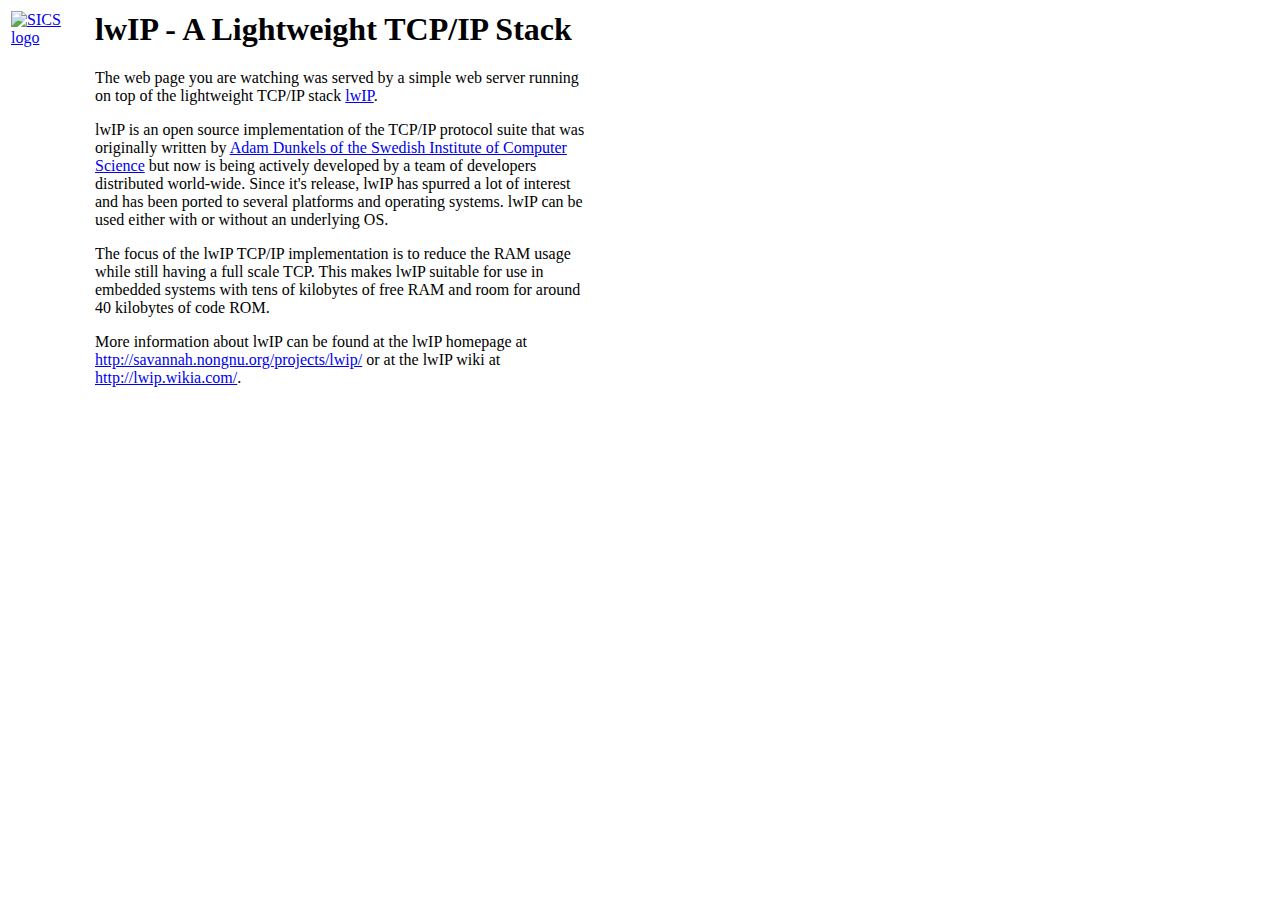
==== Firmware/communication/networking/wwwroot/index.html @ f4ac4a60 "Incoming working" ====
<html>
<head><title>lwIP - A Lightweight TCP/IP Stack</title></head>
<body bgcolor="white" text="black">

    <table width="100%">
      <tr valign="top"><td width="80">	  
	  <a href="http://www.sics.se/"><img src="/img/sics.gif"
	  border="0" alt="SICS logo" title="SICS logo"></a>
	</td><td width="500">	  
	  <h1>lwIP - A Lightweight TCP/IP Stack</h1>
	  <p>
	    The web page you are watching was served by a simple web
	    server running on top of the lightweight TCP/IP stack <a
	    href="http://www.sics.se/~adam/lwip/">lwIP</a>.
	  </p>
	  <p>
	    lwIP is an open source implementation of the TCP/IP
	    protocol suite that was originally written by <a
	    href="http://www.sics.se/~adam/lwip/">Adam Dunkels
	    of the Swedish Institute of Computer Science</a> but now is
	    being actively developed by a team of developers
	    distributed world-wide. Since it's release, lwIP has
	    spurred a lot of interest and has been ported to several
	    platforms and operating systems. lwIP can be used either
	    with or without an underlying OS.
	  </p>
	  <p>
	    The focus of the lwIP TCP/IP implementation is to reduce
	    the RAM usage while still having a full scale TCP. This
	    makes lwIP suitable for use in embedded systems with tens
	    of kilobytes of free RAM and room for around 40 kilobytes
	    of code ROM.
	  </p>
	  <p>
	    More information about lwIP can be found at the lwIP
	    homepage at <a
	    href="http://savannah.nongnu.org/projects/lwip/">http://savannah.nongnu.org/projects/lwip/</a>
	    or at the lwIP wiki at <a
	    href="http://lwip.wikia.com/">http://lwip.wikia.com/</a>.
	  </p>
	</td><td>
	  &nbsp;
	</td></tr>
      </table>
</body>
</html>
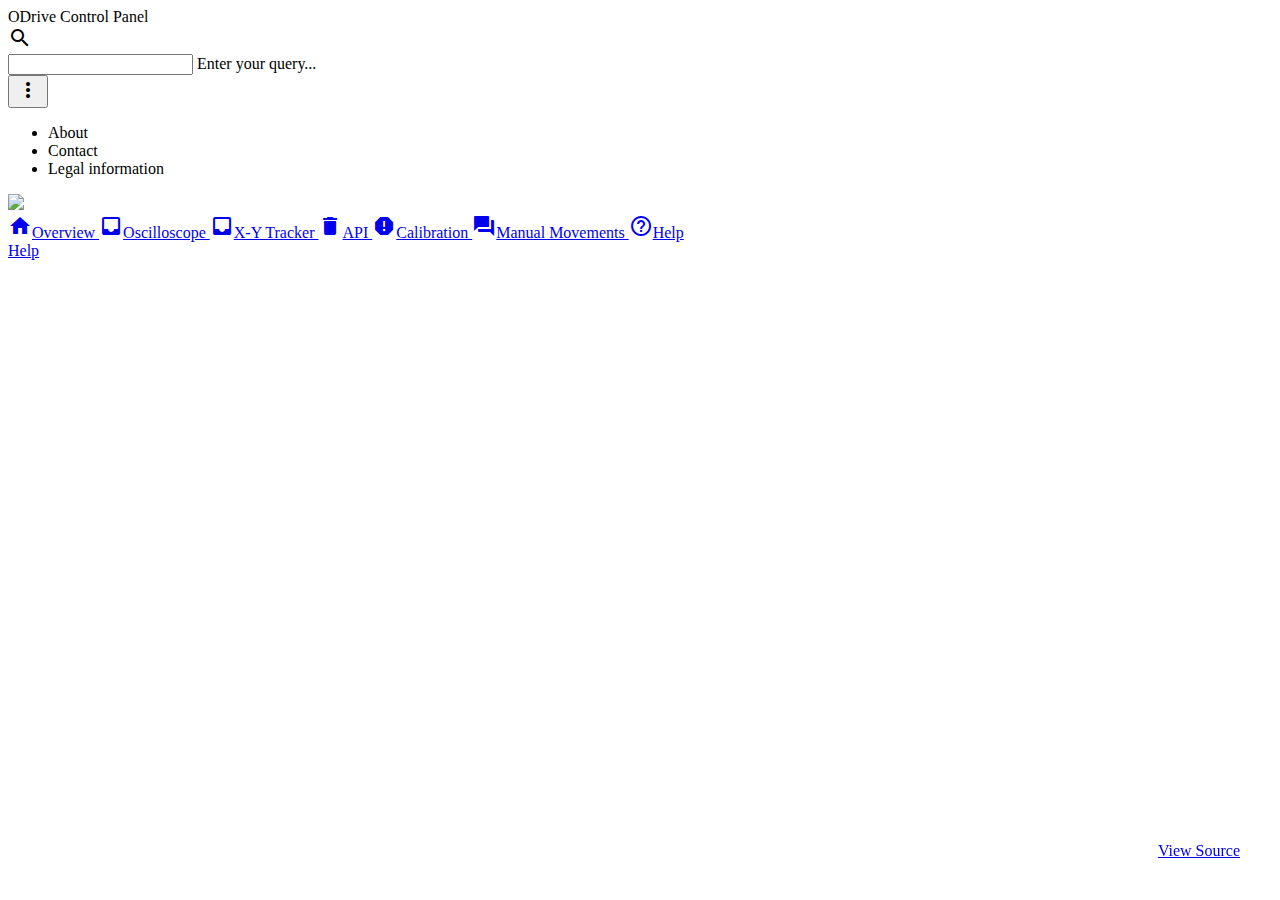
==== commit 98b57d5c: "Prototype dashboard" ====
--- a/Firmware/communication/networking/wwwroot/index.html
+++ b/Firmware/communication/networking/wwwroot/index.html
@@ -1,47 +1,174 @@
-<html>
-<head><title>lwIP - A Lightweight TCP/IP Stack</title></head>
-<body bgcolor="white" text="black">
+<!doctype html>
+<!--
+  Material Design Lite
+  Copyright 2015 Google Inc. All rights reserved.
 
-    <table width="100%">
-      <tr valign="top"><td width="80">	  
-	  <a href="http://www.sics.se/"><img src="/img/sics.gif"
-	  border="0" alt="SICS logo" title="SICS logo"></a>
-	</td><td width="500">	  
-	  <h1>lwIP - A Lightweight TCP/IP Stack</h1>
-	  <p>
-	    The web page you are watching was served by a simple web
-	    server running on top of the lightweight TCP/IP stack <a
-	    href="http://www.sics.se/~adam/lwip/">lwIP</a>.
-	  </p>
-	  <p>
-	    lwIP is an open source implementation of the TCP/IP
-	    protocol suite that was originally written by <a
-	    href="http://www.sics.se/~adam/lwip/">Adam Dunkels
-	    of the Swedish Institute of Computer Science</a> but now is
-	    being actively developed by a team of developers
-	    distributed world-wide. Since it's release, lwIP has
-	    spurred a lot of interest and has been ported to several
-	    platforms and operating systems. lwIP can be used either
-	    with or without an underlying OS.
-	  </p>
-	  <p>
-	    The focus of the lwIP TCP/IP implementation is to reduce
-	    the RAM usage while still having a full scale TCP. This
-	    makes lwIP suitable for use in embedded systems with tens
-	    of kilobytes of free RAM and room for around 40 kilobytes
-	    of code ROM.
-	  </p>
-	  <p>
-	    More information about lwIP can be found at the lwIP
-	    homepage at <a
-	    href="http://savannah.nongnu.org/projects/lwip/">http://savannah.nongnu.org/projects/lwip/</a>
-	    or at the lwIP wiki at <a
-	    href="http://lwip.wikia.com/">http://lwip.wikia.com/</a>.
-	  </p>
-	</td><td>
-	  &nbsp;
-	</td></tr>
-      </table>
-</body>
+  Licensed under the Apache License, Version 2.0 (the "License");
+  you may not use this file except in compliance with the License.
+  You may obtain a copy of the License at
+
+      https://www.apache.org/licenses/LICENSE-2.0
+
+  Unless required by applicable law or agreed to in writing, software
+  distributed under the License is distributed on an "AS IS" BASIS,
+  WITHOUT WARRANTIES OR CONDITIONS OF ANY KIND, either express or implied.
+  See the License for the specific language governing permissions and
+  limitations under the License
+-->
+<html lang="en">
+  <head>
+    <meta charset="utf-8">
+    <meta http-equiv="X-UA-Compatible" content="IE=edge">
+    <meta name="description" content="A front-end template that helps you build fast, modern mobile web apps.">
+    <meta name="viewport" content="width=device-width, initial-scale=1.0, minimum-scale=1.0">
+    <title>Material Design Lite</title>
+
+    <!-- Add to homescreen for Chrome on Android -->
+    <meta name="mobile-web-app-capable" content="yes">
+    <link rel="icon" sizes="192x192" href="images/favicon.png">
+
+    <!-- Add to homescreen for Safari on iOS -->
+    <meta name="apple-mobile-web-app-capable" content="yes">
+    <meta name="apple-mobile-web-app-status-bar-style" content="black">
+    <meta name="apple-mobile-web-app-title" content="ODrive Controller">
+    <link rel="apple-touch-icon-precomposed" href="images/favicon.png">
+
+    <!-- Tile icon for Win8 (144x144 + tile color) -->
+    <meta name="msapplication-TileImage" content="images/touch/ms-touch-icon-144x144-precomposed.png">
+    <meta name="msapplication-TileColor" content="#3372DF">
+
+    <link rel="shortcut icon" href="images/favicon.png">
+
+    <!-- SEO: If your mobile URL is different from the desktop URL, add a canonical link to the desktop page https://developers.google.com/webmasters/smartphone-sites/feature-phones -->
+    <!--
+    <link rel="canonical" href="http://www.example.com/">
+    -->
+
+    <link rel="stylesheet" href="https://fonts.googleapis.com/css?family=Roboto:regular,bold,italic,thin,light,bolditalic,black,medium&amp;lang=en">
+    <link rel="stylesheet" href="https://fonts.googleapis.com/icon?family=Material+Icons">
+    <link rel="stylesheet" href="https://code.getmdl.io/1.3.0/material.cyan-light_blue.min.css">
+    <link rel="stylesheet" href="styles.css">
+    <style>
+    #view-source {
+      position: fixed;
+      display: block;
+      right: 0;
+      bottom: 0;
+      margin-right: 40px;
+      margin-bottom: 40px;
+      z-index: 900;
+    }
+    </style>
+  </head>
+  <body>
+    <div class="demo-layout mdl-layout mdl-js-layout mdl-layout--fixed-drawer mdl-layout--fixed-header">
+      <header class="demo-header mdl-layout__header mdl-color--grey-100 mdl-color-text--grey-600">
+        <div class="mdl-layout__header-row">
+          <span class="mdl-layout-title">ODrive Control Panel</span>
+          <div class="mdl-layout-spacer"></div>
+          <div class="mdl-textfield mdl-js-textfield mdl-textfield--expandable">
+            <label class="mdl-button mdl-js-button mdl-button--icon" for="search">
+              <i class="material-icons">search</i>
+            </label>
+            <div class="mdl-textfield__expandable-holder">
+              <input class="mdl-textfield__input" type="text" id="search">
+              <label class="mdl-textfield__label" for="search">Enter your query...</label>
+            </div>
+          </div>
+          <button class="mdl-button mdl-js-button mdl-js-ripple-effect mdl-button--icon" id="hdrbtn">
+            <i class="material-icons">more_vert</i>
+          </button>
+          <ul class="mdl-menu mdl-js-menu mdl-js-ripple-effect mdl-menu--bottom-right" for="hdrbtn">
+            <li class="mdl-menu__item">About</li>
+            <li class="mdl-menu__item">Contact</li>
+            <li class="mdl-menu__item">Legal information</li>
+          </ul>
+        </div>
+      </header>
+      <div class="demo-drawer mdl-layout__drawer mdl-color--blue-grey-900 mdl-color-text--blue-grey-50">
+        <header class="demo-drawer-header">
+          <img src="images/logo.png">
+        </header>
+        <nav class="demo-navigation mdl-navigation mdl-color--blue-grey-800  ">
+          <a class="mdl-navigation__link  mdl-js-button mdl-js-ripple-effect" href="#">
+            <i class="mdl-color-text--blue-grey-400 material-icons" role="presentation">home</i>Overview
+          </a>
+          <a class="mdl-navigation__link mdl-js-button mdl-js-ripple-effect" href="#scope">
+            <i class="mdl-color-text--blue-grey-400 material-icons" role="presentation">inbox</i>Oscilloscope
+          </a>
+          <a class="mdl-navigation__link mdl-js-button mdl-js-ripple-effect" href="#xy">
+            <i class="mdl-color-text--blue-grey-400 material-icons" role="presentation">inbox</i>X-Y Tracker
+          </a>
+          <a class="mdl-navigation__link mdl-js-button mdl-js-ripple-effect" href="#api">
+            <i class="mdl-color-text--blue-grey-400 material-icons" role="presentation">delete</i>API
+          </a>
+          <a class="mdl-navigation__link mdl-js-button mdl-js-ripple-effect" href="#calibration">
+            <i class="mdl-color-text--blue-grey-400 material-icons" role="presentation">report</i>Calibration
+          </a>
+          <a class="mdl-navigation__link mdl-js-button mdl-js-ripple-effect" href="#manual">
+            <i class="mdl-color-text--blue-grey-400 material-icons" role="presentation">forum</i>Manual Movements
+          </a>
+          <a class="mdl-navigation__link mdl-js-button mdl-js-ripple-effect" href="#help">
+            <i class="mdl-color-text--blue-grey-400 material-icons" role="presentation">help_outline</i>Help
+          </a>
+          <div class="mdl-layout-spacer"></div>
+          <a class="mdl-navigation__link mdl-js-button mdl-js-ripple-effect" href="#help">
+            <i class="mdl-color-text--blue-grey-400 material-icons" role="presentation"></i><span class="visuallyhidden">Help</span>
+          </a>
+        </nav>
+      </div>
+      <main class="mdl-layout__content mdl-color--grey-100">
+      </main>
+    </div>
+      <svg xmlns="http://www.w3.org/2000/svg" xmlns:xlink="http://www.w3.org/1999/xlink" version="1.1" style="position: fixed; left: -1000px; height: -1000px;">
+        <defs>
+          <mask id="piemask" maskContentUnits="objectBoundingBox">
+            <circle cx=0.5 cy=0.5 r=0.49 fill="white" />
+            <circle cx=0.5 cy=0.5 r=0.40 fill="black" />
+          </mask>
+          <g id="piechart">
+            <circle cx=0.5 cy=0.5 r=0.5 />
+            <path d="M 0.5 0.5 0.5 0 A 0.5 0.5 0 0 1 0.95 0.28 z" stroke="none" fill="rgba(255, 255, 255, 0.75)" />
+          </g>
+        </defs>
+      </svg>
+      <svg version="1.1" xmlns="http://www.w3.org/2000/svg" xmlns:xlink="http://www.w3.org/1999/xlink" viewBox="0 0 500 250" style="position: fixed; left: -1000px; height: -1000px;">
+        <defs>
+          <g id="chart">
+            <g id="Gridlines">
+              <line fill="#888888" stroke="#888888" stroke-miterlimit="10" x1="0" y1="27.3" x2="468.3" y2="27.3" />
+              <line fill="#888888" stroke="#888888" stroke-miterlimit="10" x1="0" y1="66.7" x2="468.3" y2="66.7" />
+              <line fill="#888888" stroke="#888888" stroke-miterlimit="10" x1="0" y1="105.3" x2="468.3" y2="105.3" />
+              <line fill="#888888" stroke="#888888" stroke-miterlimit="10" x1="0" y1="144.7" x2="468.3" y2="144.7" />
+              <line fill="#888888" stroke="#888888" stroke-miterlimit="10" x1="0" y1="184.3" x2="468.3" y2="184.3" />
+            </g>
+            <g id="Numbers">
+              <text transform="matrix(1 0 0 1 485 29.3333)" fill="#888888" font-family="'Roboto'" font-size="9">500</text>
+              <text transform="matrix(1 0 0 1 485 69)" fill="#888888" font-family="'Roboto'" font-size="9">400</text>
+              <text transform="matrix(1 0 0 1 485 109.3333)" fill="#888888" font-family="'Roboto'" font-size="9">300</text>
+              <text transform="matrix(1 0 0 1 485 149)" fill="#888888" font-family="'Roboto'" font-size="9">200</text>
+              <text transform="matrix(1 0 0 1 485 188.3333)" fill="#888888" font-family="'Roboto'" font-size="9">100</text>
+              <text transform="matrix(1 0 0 1 0 249.0003)" fill="#888888" font-family="'Roboto'" font-size="9">1</text>
+              <text transform="matrix(1 0 0 1 78 249.0003)" fill="#888888" font-family="'Roboto'" font-size="9">2</text>
+              <text transform="matrix(1 0 0 1 154.6667 249.0003)" fill="#888888" font-family="'Roboto'" font-size="9">3</text>
+              <text transform="matrix(1 0 0 1 232.1667 249.0003)" fill="#888888" font-family="'Roboto'" font-size="9">4</text>
+              <text transform="matrix(1 0 0 1 309 249.0003)" fill="#888888" font-family="'Roboto'" font-size="9">5</text>
+              <text transform="matrix(1 0 0 1 386.6667 249.0003)" fill="#888888" font-family="'Roboto'" font-size="9">6</text>
+              <text transform="matrix(1 0 0 1 464.3333 249.0003)" fill="#888888" font-family="'Roboto'" font-size="9">7</text>
+            </g>
+            <g id="Layer_5">
+              <polygon opacity="0.36" stroke-miterlimit="10" points="0,223.3 48,138.5 154.7,169 211,88.5
+              294.5,80.5 380,165.2 437,75.5 469.5,223.3 	"/>
+            </g>
+            <g id="Layer_4">
+              <polygon stroke-miterlimit="10" points="469.3,222.7 1,222.7 48.7,166.7 155.7,188.3 212,132.7
+              296.7,128 380.7,184.3 436.7,125 	"/>
+            </g>
+          </g>
+        </defs>
+      </svg>
+      <a href="https://github.com/google/material-design-lite/blob/mdl-1.x/templates/dashboard/" target="_blank" id="view-source" class="mdl-button mdl-js-button mdl-button--raised mdl-js-ripple-effect mdl-button--colored mdl-color-text--white">View Source</a>
+    <script src="https://code.getmdl.io/1.3.0/material.min.js"></script>
+    <script src="scripts/script.js"></script>
+  </body>
 </html>
-
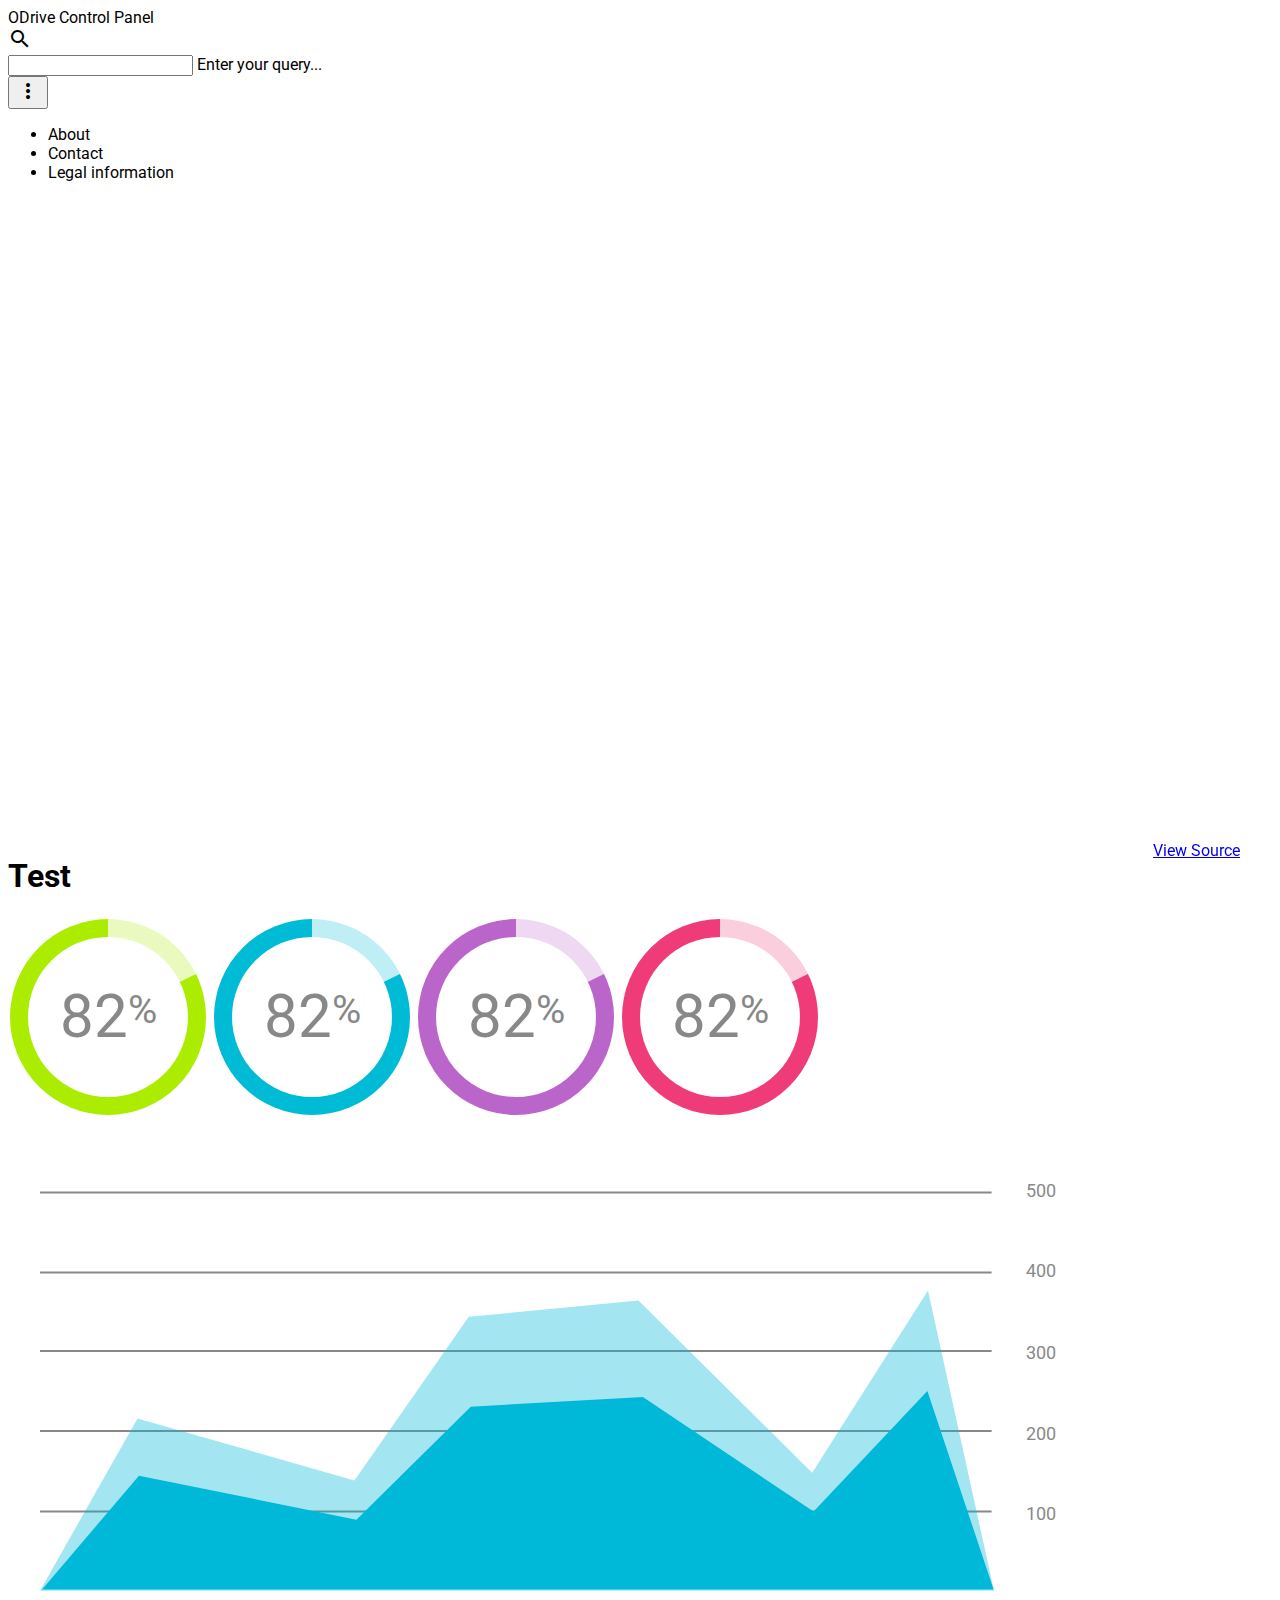
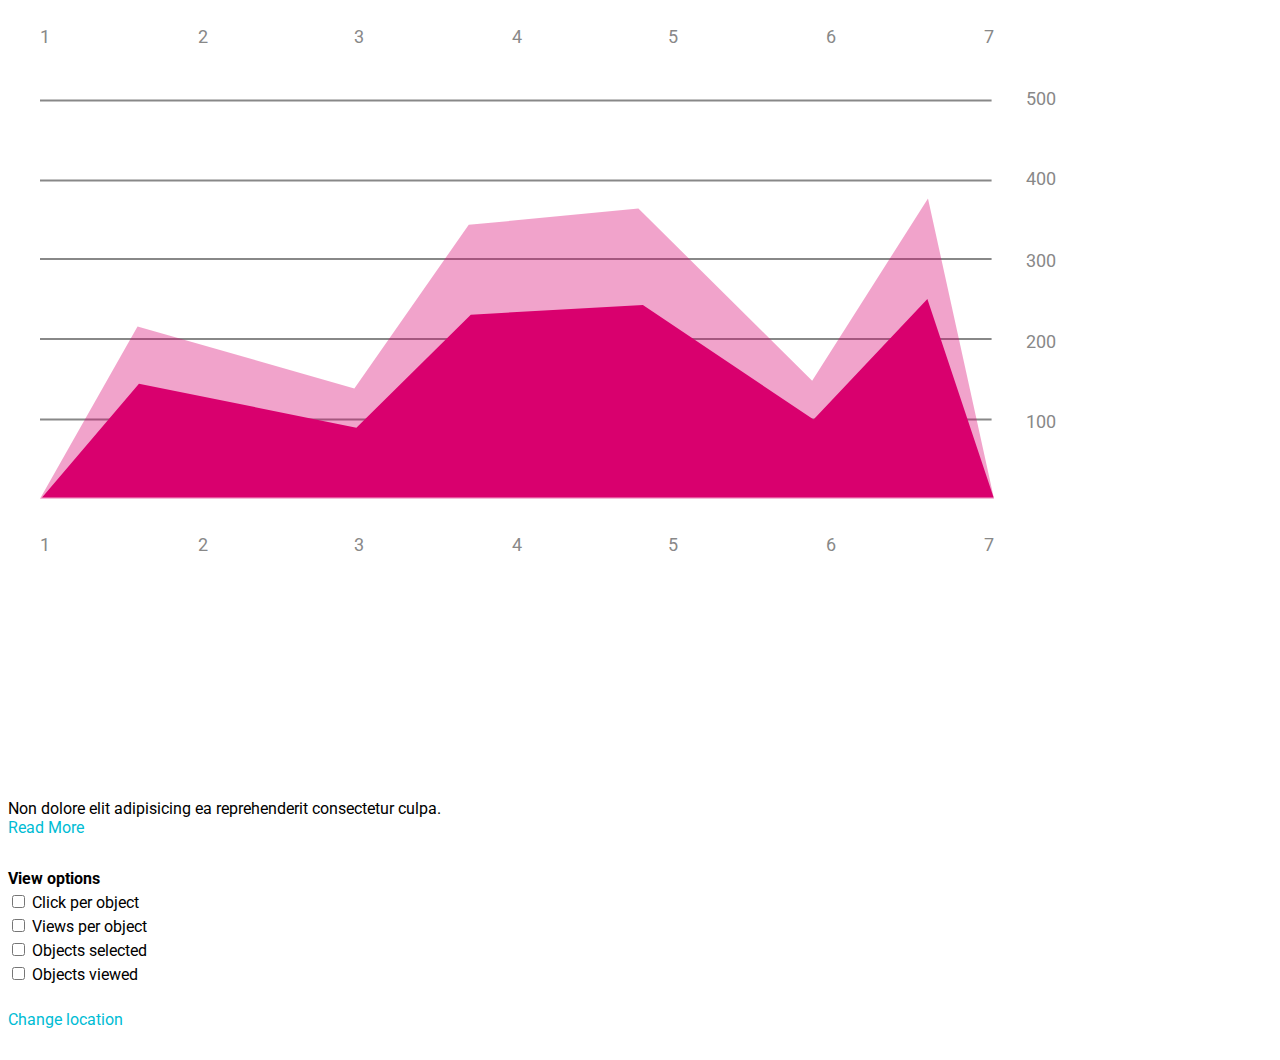
==== commit 72052a50: "Add working in a rough state" ====
--- a/Firmware/communication/networking/wwwroot/index.html
+++ b/Firmware/communication/networking/wwwroot/index.html
@@ -19,9 +19,9 @@
   <head>
     <meta charset="utf-8">
     <meta http-equiv="X-UA-Compatible" content="IE=edge">
-    <meta name="description" content="A front-end template that helps you build fast, modern mobile web apps.">
+    <meta name="description" content="A developer environment for the ODrive motor controller..">
     <meta name="viewport" content="width=device-width, initial-scale=1.0, minimum-scale=1.0">
-    <title>Material Design Lite</title>
+    <title>ODrive Control</title>
 
     <!-- Add to homescreen for Chrome on Android -->
     <meta name="mobile-web-app-capable" content="yes">
@@ -38,11 +38,6 @@
     <meta name="msapplication-TileColor" content="#3372DF">
 
     <link rel="shortcut icon" href="images/favicon.png">
-
-    <!-- SEO: If your mobile URL is different from the desktop URL, add a canonical link to the desktop page https://developers.google.com/webmasters/smartphone-sites/feature-phones -->
-    <!--
-    <link rel="canonical" href="http://www.example.com/">
-    -->
 
     <link rel="stylesheet" href="https://fonts.googleapis.com/css?family=Roboto:regular,bold,italic,thin,light,bolditalic,black,medium&amp;lang=en">
     <link rel="stylesheet" href="https://fonts.googleapis.com/icon?family=Material+Icons">
--- a/Firmware/communication/networking/wwwroot/styles.css
+++ b/Firmware/communication/networking/wwwroot/styles.css
@@ -0,0 +1,210 @@
+/**
+ * Copyright 2015 Google Inc. All Rights Reserved.
+ *
+ * Licensed under the Apache License, Version 2.0 (the "License");
+ * you may not use this file except in compliance with the License.
+ * You may obtain a copy of the License at
+ *
+ *      http://www.apache.org/licenses/LICENSE-2.0
+ *
+ * Unless required by applicable law or agreed to in writing, software
+ * distributed under the License is distributed on an "AS IS" BASIS,
+ * WITHOUT WARRANTIES OR CONDITIONS OF ANY KIND, either express or implied.
+ * See the License for the specific language governing permissions and
+ * limitations under the License.
+ */
+
+
+
+/*    SCOPE */
+.oscilloscope__svg {
+  width: 100%;
+  height: 100%;
+  stroke: black;
+  fill: transparent;
+}
+
+html, body {
+  font-family: 'Roboto', 'Helvetica', sans-serif;
+}
+a.mdl-js-ripple-effect { position: relative; }
+
+.demo-layout .mdl-layout__header .mdl-layout__drawer-button {
+  color: rgba(0, 0, 0, 0.54);
+}
+.mdl-layout__drawer img {
+  filter: invert(100%);
+  align-self: center;
+  width:100%;
+}
+.demo-drawer {
+  border: none;
+}
+/* iOS Safari specific workaround */
+.demo-drawer .mdl-menu__container {
+  z-index: -1;
+}
+.demo-drawer .demo-navigation {
+  z-index: -2;
+}
+/* END iOS Safari specific workaround */
+.demo-drawer .mdl-menu .mdl-menu__item {
+  display: -webkit-flex;
+  display: -ms-flexbox;
+  display: flex;
+  -webkit-align-items: center;
+      -ms-flex-align: center;
+          align-items: center;
+}
+.demo-drawer-header {
+  box-sizing: border-box;
+  display: -webkit-flex;
+  display: -ms-flexbox;
+  display: flex;
+  -webkit-flex-direction: column;
+      -ms-flex-direction: column;
+          flex-direction: column;
+  -webkit-justify-content: flex-end;
+      -ms-flex-pack: end;
+          justify-content: flex-end;
+  padding: 16px;
+}
+
+.demo-navigation {
+  -webkit-flex-grow: 1;
+      -ms-flex-positive: 1;
+          flex-grow: 1;
+}
+.demo-layout .demo-navigation .mdl-navigation__link {
+  display: -webkit-flex !important;
+  display: -ms-flexbox !important;
+  display: flex !important;
+  -webkit-flex-direction: row;
+      -ms-flex-direction: row;
+          flex-direction: row;
+  -webkit-align-items: center;
+      -ms-flex-align: center;
+          align-items: center;
+  color: rgba(255, 255, 255, 0.56);
+  font-weight: 500;
+}
+.demo-layout .demo-navigation .mdl-navigation__link:hover {
+  background-color: #00BCD4;
+  color: #37474F;
+}
+.demo-navigation .mdl-navigation__link .material-icons {
+  font-size: 24px;
+  color: rgba(255, 255, 255, 0.56);
+  margin-right: 32px;
+}
+
+.demo-content {
+  max-width: 1080px;
+}
+
+.demo-charts {
+  -webkit-align-items: center;
+      -ms-flex-align: center;
+          align-items: center;
+}
+.demo-chart:nth-child(1) {
+  color: #ACEC00;
+}
+.demo-chart:nth-child(2) {
+  color: #00BBD6;
+}
+.demo-chart:nth-child(3) {
+  color: #BA65C9;
+}
+.demo-chart:nth-child(4) {
+  color: #EF3C79;
+}
+.demo-graphs {
+  padding: 16px 32px;
+  display: -webkit-flex;
+  display: -ms-flexbox;
+  display: flex;
+  -webkit-flex-direction: column;
+      -ms-flex-direction: column;
+          flex-direction: column;
+  -webkit-align-items: stretch;
+      -ms-flex-align: stretch;
+          align-items: stretch;
+}
+/* TODO: Find a proper solution to have the graphs
+ * not float around outside their container in IE10/11.
+ * Using a browserhacks.com solution for now.
+ */
+_:-ms-input-placeholder, :root .demo-graphs {
+  min-height: 664px;
+}
+_:-ms-input-placeholder, :root .demo-graph {
+  max-height: 300px;
+}
+/* TODO end */
+.demo-graph:nth-child(1) {
+  color: #00b9d8;
+}
+.demo-graph:nth-child(2) {
+  color: #d9006e;
+}
+
+.demo-cards {
+  -webkit-align-items: flex-start;
+      -ms-flex-align: start;
+          align-items: flex-start;
+  -webkit-align-content: flex-start;
+      -ms-flex-line-pack: start;
+          align-content: flex-start;
+}
+.demo-cards .demo-separator {
+  height: 32px;
+}
+.demo-cards .mdl-card__title.mdl-card__title {
+  color: white;
+  font-size: 24px;
+  font-weight: 400;
+}
+.demo-cards ul {
+  padding: 0;
+}
+.demo-cards h3 {
+  font-size: 1em;
+}
+.demo-updates .mdl-card__title {
+  min-height: 200px;
+  background-image: url('images/dog.png');
+  background-position: 90% 100%;
+  background-repeat: no-repeat;
+}
+.demo-cards .mdl-card__actions a {
+  color: #00BCD4;
+  text-decoration: none;
+}
+
+.demo-options h3 {
+  margin: 0;
+}
+.demo-options .mdl-checkbox__box-outline {
+  border-color: rgba(255, 255, 255, 0.89);
+}
+.demo-options ul {
+  margin: 0;
+  list-style-type: none;
+}
+.demo-options li {
+  margin: 4px 0;
+}
+.demo-options .material-icons {
+  color: rgba(255, 255, 255, 0.89);
+}
+.demo-options .mdl-card__actions {
+  height: 64px;
+  display: -webkit-flex;
+  display: -ms-flexbox;
+  display: flex;
+  box-sizing: border-box;
+  -webkit-align-items: center;
+      -ms-flex-align: center;
+          align-items: center;
+}
